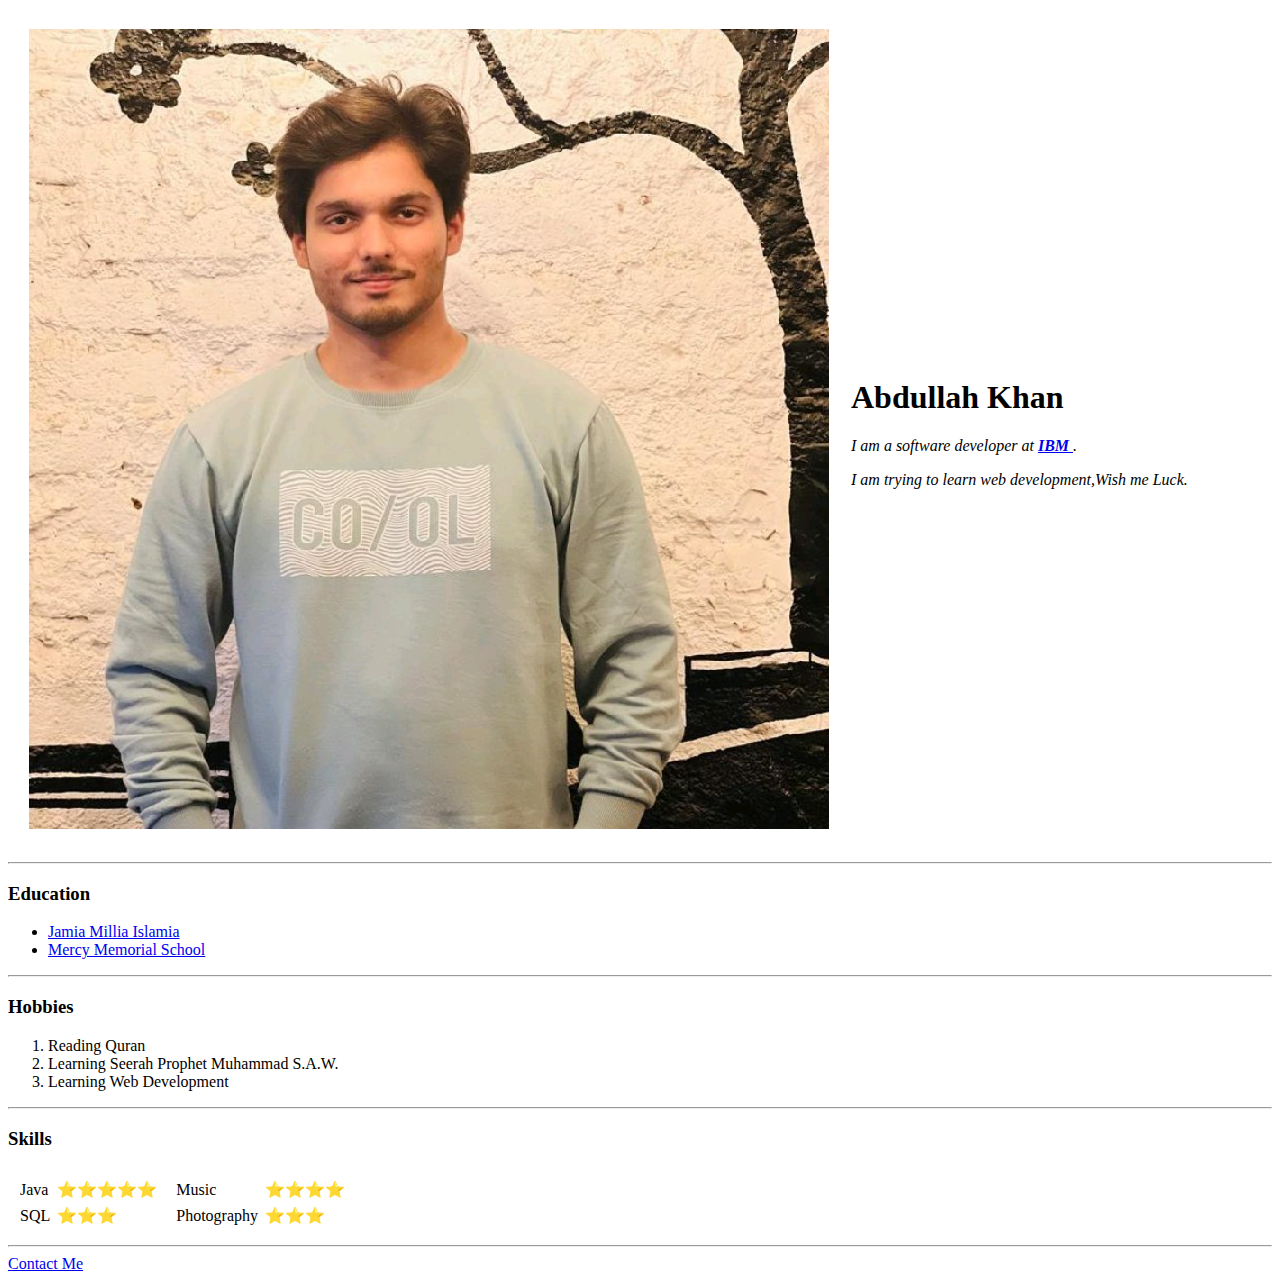
==== index.html @ b384dd52 "Rename Index.html to index.html" ====
<!DOCTYPE html>
<html>

<head>
  <meta charset="utf-8">
  <title>Abdullah's Personal Site</title>
  <link rel="stylesheet" href="css/styles.css">
</head>

<body>
  <table cellspacing="20">
    <tr>
      <td><img src="Abdullah.png" alt="abdullah profile picture"></td>
      <td>
        <h1>Abdullah Khan</h1>
        <p><em>I am a software developer at <strong><a href="https://www.ibm.com/in-en"> IBM </a></strong>.</em></p>
        <p><em>I am trying to learn web development,Wish me Luck.</em></p>
      </td>
    </tr>
  </table>
  <hr >
  <h3>Education</h3>
  <p>
  <ul>
    <li><a href="https://www.jmi.ac.in/">Jamia Millia Islamia </a></li>
    <li><a href="https://en.wikipedia.org/wiki/Mercy_Memorial_School">Mercy Memorial School</a> </li>
  </ul>
  </p>
  <hr >
  <h3>Hobbies</h3>
  <p>
  <ol>
    <li>Reading Quran</li>
    <li>Learning Seerah Prophet Muhammad S.A.W.</li>
    <li>Learning Web Development</li>
  </ol>
  <hr >
  <h3>Skills</h3>
  <table cellspacing="5">
    <tr>
      <td>
        <table cellspacing="5">
          <tr>
            <td>Java</td>
            <td>⭐⭐⭐⭐⭐</td>
          </tr>
          <tr>
            <td>SQL</td>
            <td>⭐⭐⭐</td>
          </tr>
        </table>
      </td>
      <td>
        <table cellspacing="5">
          <tr>
            <td>Music</td>
            <td>⭐⭐⭐⭐</td>
          </tr>
          <tr>
            <td>Photography</td>
            <td>⭐⭐⭐</td>
          </tr>
        </table>
      </td>
    </tr>
  </table>
  <hr>
    <a href="contacts.html">Contact Me</a>
</body>
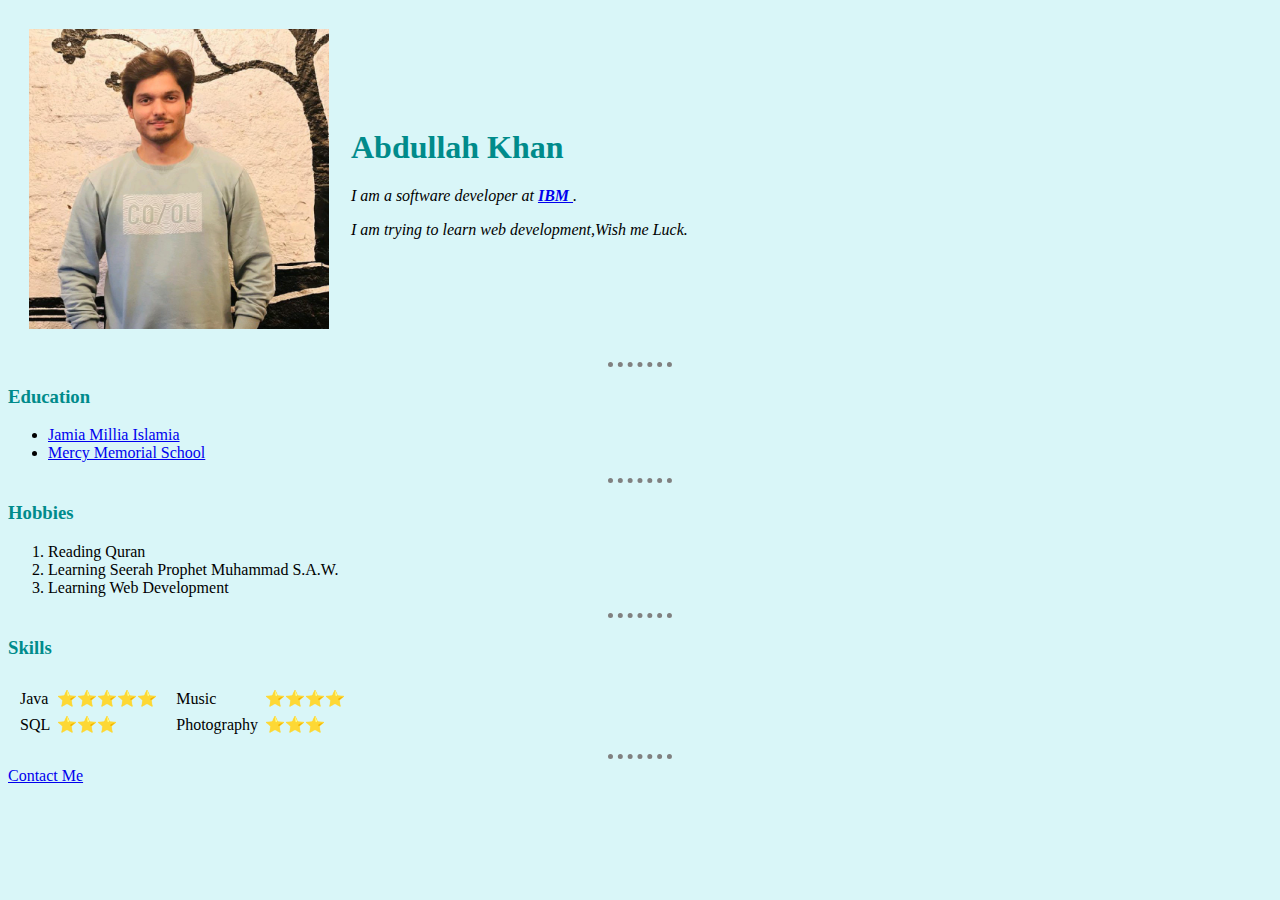
==== commit b807e874: "Correcting css stylesheet href" ====
--- a/index.html
+++ b/index.html
@@ -4,7 +4,7 @@
 <head>
   <meta charset="utf-8">
   <title>Abdullah's Personal Site</title>
-  <link rel="stylesheet" href="css/styles.css">
+  <link rel="stylesheet" href="styles.css">
 </head>
 
 <body>
--- a/styles.css
+++ b/styles.css
@@ -0,0 +1,20 @@
+body{
+    background-color:rgba(189, 239, 243, 0.575);
+}
+hr{
+    
+    border-style: none;
+    border-top-style: dotted;
+    border-color:grey;
+    border-width: 5px;
+    width:5%;
+}
+img{
+    height: 300px;
+}
+h1{
+    color:darkcyan;
+}
+h3{
+    color:darkcyan;
+}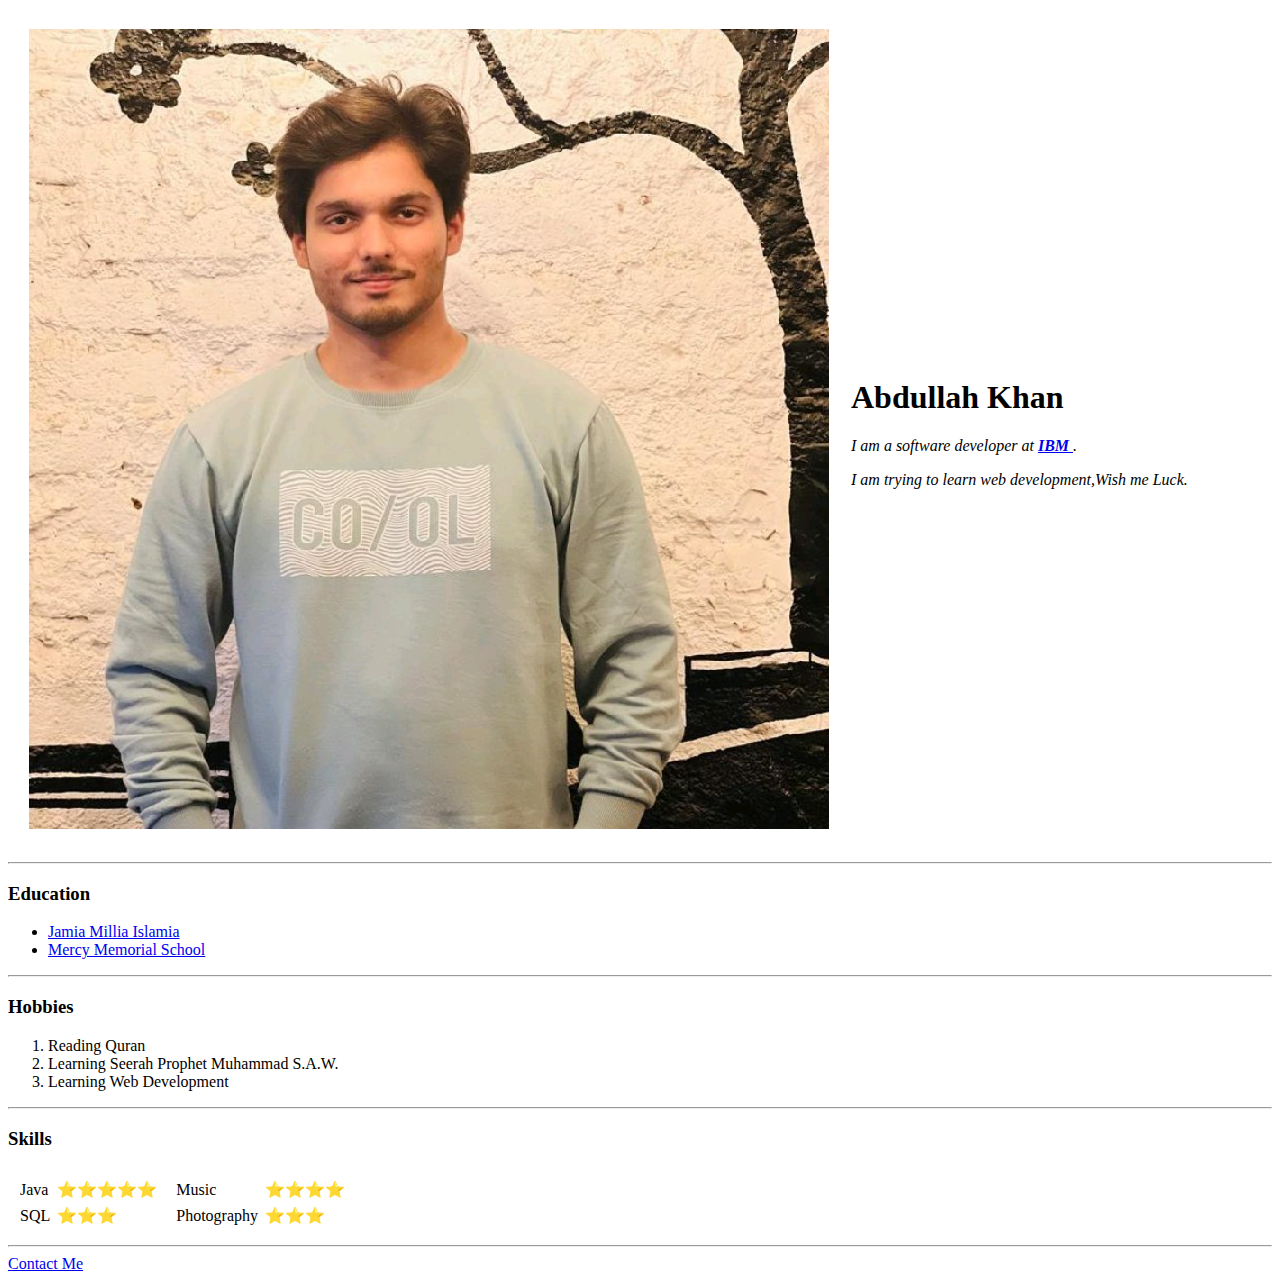
==== commit 35fab61f: "Altering image styling" ====
--- a/index.html
+++ b/index.html
@@ -4,13 +4,12 @@
 <head>
   <meta charset="utf-8">
   <title>Abdullah's Personal Site</title>
-  <link rel="stylesheet" href="styles.css">
 </head>
 
 <body>
   <table cellspacing="20">
     <tr>
-      <td><img src="Abdullah.png" alt="abdullah profile picture"></td>
+      <td><img styles="height: 200px; border-radius:50%;"src="Abdullah.png" alt="abdullah profile picture"></td>
       <td>
         <h1>Abdullah Khan</h1>
         <p><em>I am a software developer at <strong><a href="https://www.ibm.com/in-en"> IBM </a></strong>.</em></p>
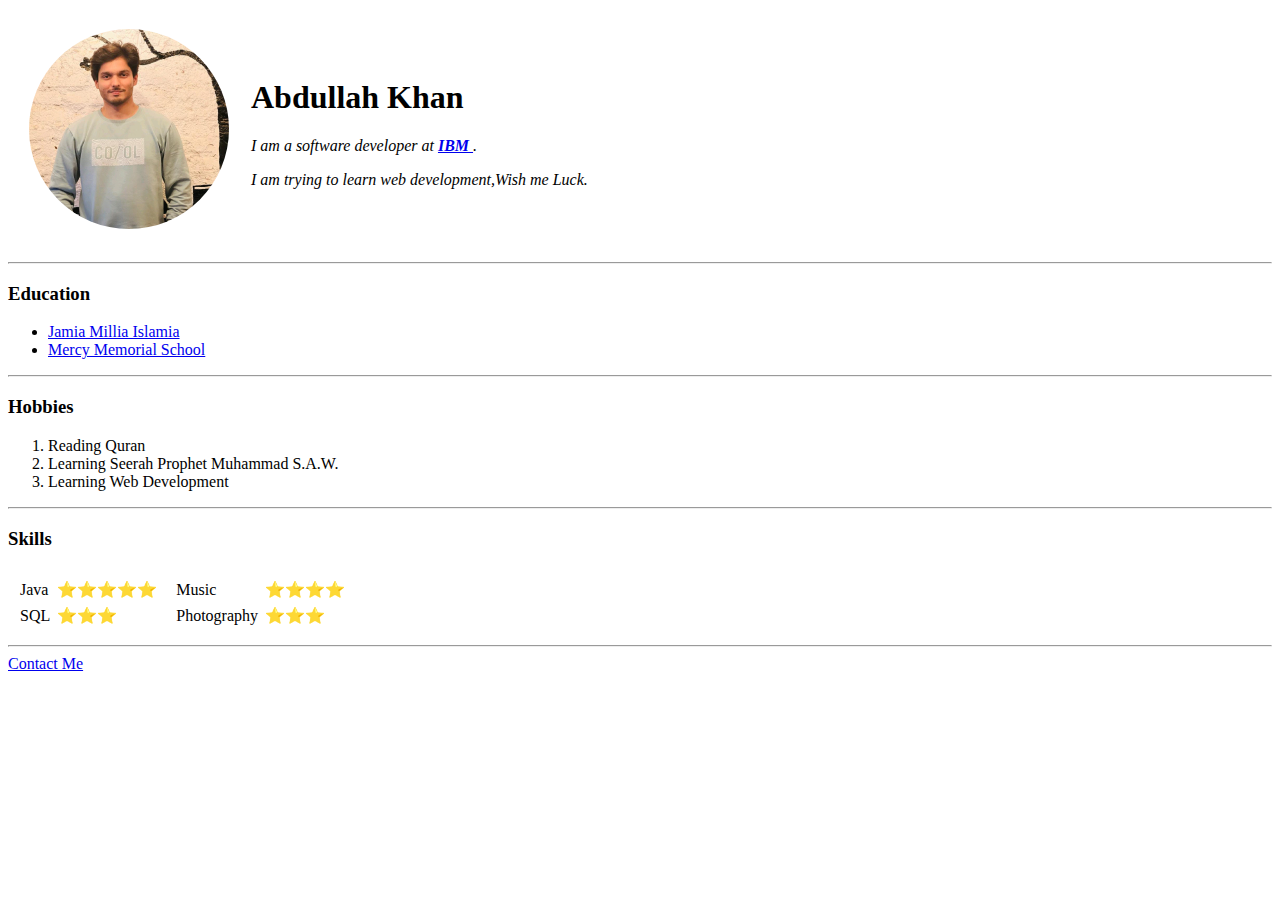
==== commit 76efc5da: "Update index.html" ====
--- a/index.html
+++ b/index.html
@@ -9,7 +9,7 @@
 <body>
   <table cellspacing="20">
     <tr>
-      <td><img styles="height: 200px; border-radius:50%;"src="Abdullah.png" alt="abdullah profile picture"></td>
+      <td><img style="height: 200px; border-radius:50%;"src="Abdullah.png" alt="abdullah profile picture"></td>
       <td>
         <h1>Abdullah Khan</h1>
         <p><em>I am a software developer at <strong><a href="https://www.ibm.com/in-en"> IBM </a></strong>.</em></p>
